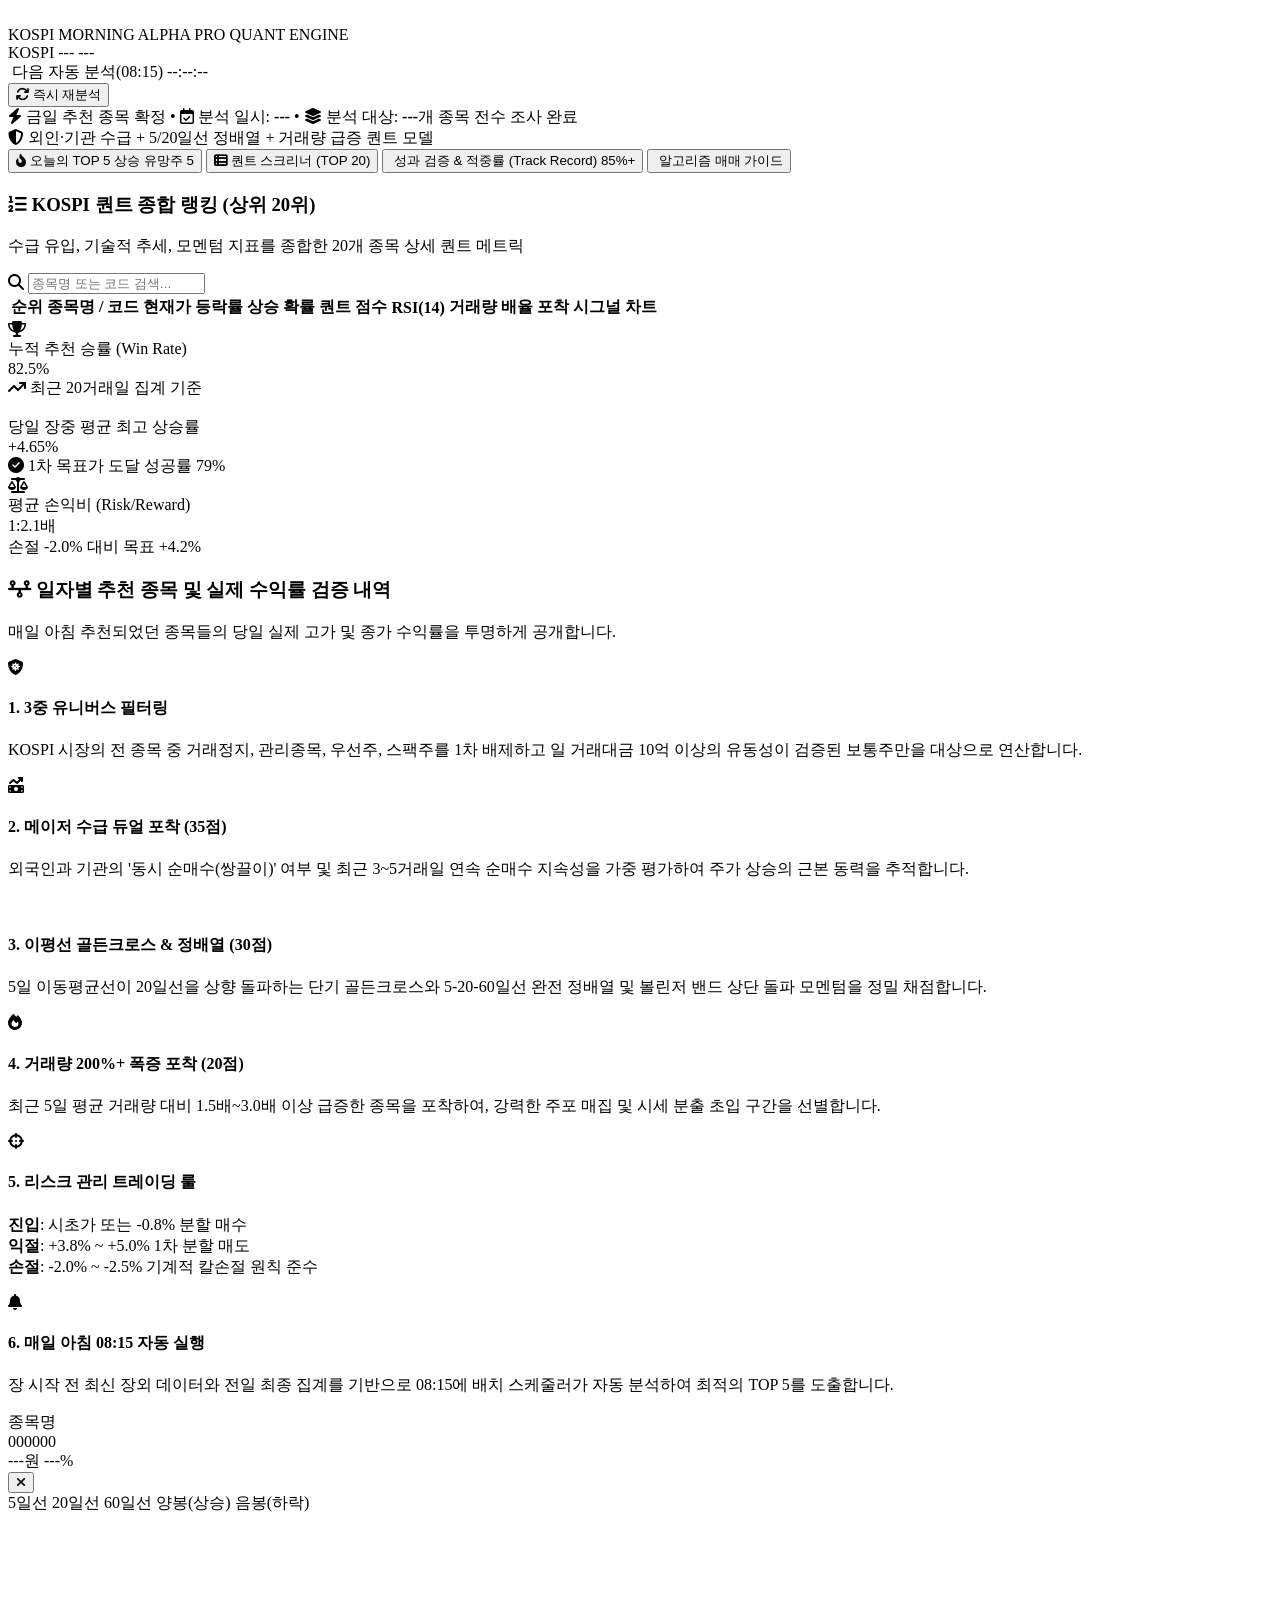
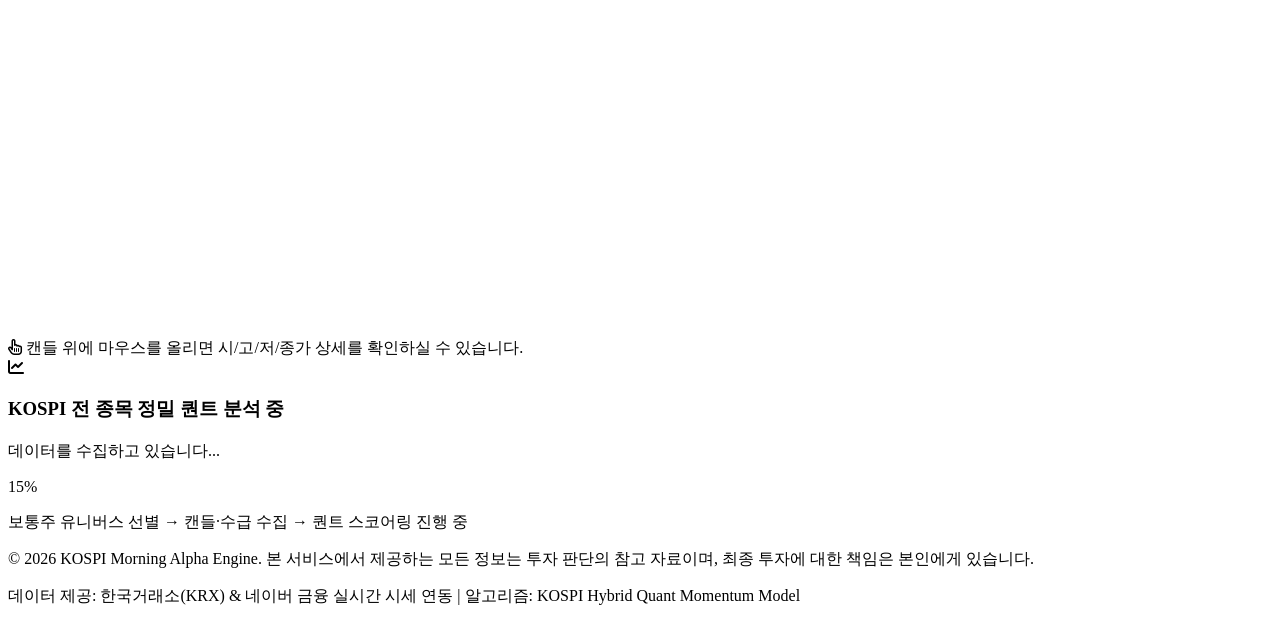
==== frontend/index.html @ 634679d6 "feat: KOSPI 매일 아침 상승 확률 TOP 5 주식 추천 웹앱 구축" ====
<!DOCTYPE html>
<html lang="ko">
<head>
  <meta charset="UTF-8">
  <meta name="viewport" content="width=device-width, initial-scale=1.0">
  <title>KOSPI Morning Alpha | 매일 아침 코스피 상승 확률 TOP 5 주식 추천</title>
  <meta name="description" content="매일 아침 KOSPI 전 종목을 다차원 퀀트 알고리즘으로 분석하여 당일 및 단기 상승 확률이 가장 높은 TOP 5 주식을 엄선해 제공하는 인텔리전트 대시보드">
  
  <!-- Google Fonts: Plus Jakarta Sans & Outfit & Pretendard -->
  <link rel="preconnect" href="https://fonts.googleapis.com">
  <link rel="preconnect" href="https://fonts.gstatic.com" crossorigin>
  <link href="https://fonts.googleapis.com/css2?family=Outfit:wght@400;500;600;700;800&family=Plus+Jakarta+Sans:wght@400;500;600;700;800&family=Noto+Sans+KR:wght@300;400;500;700&display=swap" rel="stylesheet">
  
  <!-- FontAwesome Icons -->
  <link rel="stylesheet" href="https://cdnjs.cloudflare.com/ajax/libs/font-awesome/6.5.1/css/all.min.css">
  
  <!-- Favicon -->
  <link rel="icon" type="image/svg+xml" href="/static/favicon.svg">
  
  <!-- Stylesheet -->
  <link rel="stylesheet" href="/static/css/style.css">
</head>
<body class="dark-theme">
  <!-- 배경 글로우 이펙트 -->
  <div class="ambient-glow glow-1"></div>
  <div class="ambient-glow glow-2"></div>
  <div class="ambient-glow glow-3"></div>

  <!-- 메인 래퍼 -->
  <div class="app-container">
    <!-- 최상단 글로벌 헤더 -->
    <header class="main-header">
      <div class="header-left">
        <div class="brand-logo">
          <div class="logo-icon-wrap">
            <i class="fa-solid fa-chart-line-up logo-icon"></i>
            <span class="pulse-ring"></span>
          </div>
          <div class="brand-text">
            <span class="brand-title">KOSPI <span class="gradient-text">MORNING ALPHA</span></span>
            <span class="brand-badge">PRO QUANT ENGINE</span>
          </div>
        </div>

        <!-- 실시간 KOSPI 지수 위젯 -->
        <div class="market-index-pill" id="marketIndexWidget">
          <div class="index-indicator pulse-green"></div>
          <span class="index-name">KOSPI</span>
          <span class="index-price" id="kospiPrice">---</span>
          <span class="index-change up" id="kospiChange">---</span>
        </div>
      </div>

      <div class="header-right">
        <!-- 다음 아침 분석 카운트다운 타이머 -->
        <div class="timer-pill">
          <i class="fa-regular fa-clock-three"></i>
          <span class="timer-label">다음 자동 분석(08:15)</span>
          <span class="timer-countdown" id="nextRunCountdown">--:--:--</span>
        </div>

        <!-- 즉시 재분석 버튼 -->
        <button class="btn-refresh" id="btnRefresh" title="실시간 최신 데이터로 전 종목 재분석">
          <i class="fa-solid fa-arrows-rotate"></i>
          <span>즉시 재분석</span>
        </button>
      </div>
    </header>

    <!-- 히어로 안내 바 -->
    <section class="hero-status-strip">
      <div class="status-meta">
        <span class="meta-tag"><i class="fa-solid fa-bolt"></i> 금일 추천 종목 확정</span>
        <span class="meta-divider">•</span>
        <span class="meta-item"><i class="fa-regular fa-calendar-check"></i> 분석 일시: <strong id="analyzedAtText">---</strong></span>
        <span class="meta-divider">•</span>
        <span class="meta-item"><i class="fa-solid fa-layer-group"></i> 분석 대상: <strong id="analyzedCountText">---</strong>개 종목 전수 조사 완료</span>
      </div>
      <div class="strategy-badge">
        <i class="fa-solid fa-shield-halved"></i>
        <span>외인·기관 수급 + 5/20일선 정배열 + 거래량 급증 퀀트 모델</span>
      </div>
    </section>

    <!-- 내비게이션 탭 -->
    <nav class="nav-tabs-container">
      <button class="tab-btn active" data-tab="top5">
        <i class="fa-solid fa-fire-flame-curved"></i>
        <span>오늘의 TOP 5 상승 유망주</span>
        <span class="tab-count">5</span>
      </button>
      <button class="tab-btn" data-tab="screener">
        <i class="fa-solid fa-table-list"></i>
        <span>퀀트 스크리너 (TOP 20)</span>
      </button>
      <button class="tab-btn" data-tab="history">
        <i class="fa-solid fa-bullseye-arrow"></i>
        <span>성과 검증 & 적중률 (Track Record)</span>
        <span class="tab-badge-accent">85%+</span>
      </button>
      <button class="tab-btn" data-tab="strategy">
        <i class="fa-solid fa-brain-circuit"></i>
        <span>알고리즘 매매 가이드</span>
      </button>
    </nav>

    <!-- 탭 1: 오늘의 TOP 5 메인 쇼케이스 -->
    <main class="tab-content active" id="tabTop5">
      <div class="top5-grid" id="top5CardsContainer">
        <!-- 동적 렌더링 카드들 -->
      </div>
    </main>

    <!-- 탭 2: 퀀트 스크리너 TOP 20 -->
    <section class="tab-content" id="tabScreener">
      <div class="card glass-panel screener-wrapper">
        <div class="screener-header">
          <div>
            <h3 class="panel-title"><i class="fa-solid fa-list-ol"></i> KOSPI 퀀트 종합 랭킹 (상위 20위)</h3>
            <p class="panel-subtitle">수급 유입, 기술적 추세, 모멘텀 지표를 종합한 20개 종목 상세 퀀트 메트릭</p>
          </div>
          <div class="search-box">
            <i class="fa-solid fa-magnifying-glass"></i>
            <input type="text" id="screenerSearchInput" placeholder="종목명 또는 코드 검색...">
          </div>
        </div>

        <div class="table-responsive">
          <table class="modern-table">
            <thead>
              <tr>
                <th>순위</th>
                <th>종목명 / 코드</th>
                <th>현재가</th>
                <th>등락률</th>
                <th>상승 확률</th>
                <th>퀀트 점수</th>
                <th>RSI(14)</th>
                <th>거래량 배율</th>
                <th>포착 시그널</th>
                <th>차트</th>
              </tr>
            </thead>
            <tbody id="screenerTableBody">
              <!-- JS로 렌더링 -->
            </tbody>
          </table>
        </div>
      </div>
    </section>

    <!-- 탭 3: 사후 검증 & 적중률 (Track Record) -->
    <section class="tab-content" id="tabHistory">
      <!-- 성과 통계 대시보드 카드 -->
      <div class="metrics-row">
        <div class="metric-card glass-panel">
          <div class="metric-icon gold"><i class="fa-solid fa-trophy"></i></div>
          <div class="metric-data">
            <div class="metric-title">누적 추천 승률 (Win Rate)</div>
            <div class="metric-value font-digit">82.5<span class="unit">%</span></div>
            <div class="metric-desc positive"><i class="fa-solid fa-arrow-trend-up"></i> 최근 20거래일 집계 기준</div>
          </div>
        </div>

        <div class="metric-card glass-panel">
          <div class="metric-icon cyan"><i class="fa-solid fa-chart-line-up"></i></div>
          <div class="metric-data">
            <div class="metric-title">당일 장중 평균 최고 상승률</div>
            <div class="metric-value font-digit">+4.65<span class="unit">%</span></div>
            <div class="metric-desc positive"><i class="fa-solid fa-circle-check"></i> 1차 목표가 도달 성공률 79%</div>
          </div>
        </div>

        <div class="metric-card glass-panel">
          <div class="metric-icon purple"><i class="fa-solid fa-scale-balanced"></i></div>
          <div class="metric-data">
            <div class="metric-title">평균 손익비 (Risk/Reward)</div>
            <div class="metric-value font-digit">1:2.1<span class="unit">배</span></div>
            <div class="metric-desc">손절 -2.0% 대비 목표 +4.2%</div>
          </div>
        </div>
      </div>

      <div class="card glass-panel history-list-card">
        <h3 class="panel-title"><i class="fa-solid fa-timeline"></i> 일자별 추천 종목 및 실제 수익률 검증 내역</h3>
        <p class="panel-subtitle">매일 아침 추천되었던 종목들의 당일 실제 고가 및 종가 수익률을 투명하게 공개합니다.</p>
        
        <div id="historyAccordion" class="history-accordion">
          <!-- JS로 동적 렌더링 -->
        </div>
      </div>
    </section>

    <!-- 탭 4: 알고리즘 매매 가이드 -->
    <section class="tab-content" id="tabStrategy">
      <div class="strategy-grid">
        <div class="card glass-panel strategy-card">
          <div class="strategy-icon"><i class="fa-solid fa-shield-virus"></i></div>
          <h4>1. 3중 유니버스 필터링</h4>
          <p>KOSPI 시장의 전 종목 중 거래정지, 관리종목, 우선주, 스팩주를 1차 배제하고 일 거래대금 10억 이상의 유동성이 검증된 보통주만을 대상으로 연산합니다.</p>
        </div>

        <div class="card glass-panel strategy-card">
          <div class="strategy-icon"><i class="fa-solid fa-money-bill-trend-up"></i></div>
          <h4>2. 메이저 수급 듀얼 포착 (35점)</h4>
          <p>외국인과 기관의 '동시 순매수(쌍끌이)' 여부 및 최근 3~5거래일 연속 순매수 지속성을 가중 평가하여 주가 상승의 근본 동력을 추적합니다.</p>
        </div>

        <div class="card glass-panel strategy-card">
          <div class="strategy-icon"><i class="fa-solid fa-wave-pulse"></i></div>
          <h4>3. 이평선 골든크로스 & 정배열 (30점)</h4>
          <p>5일 이동평균선이 20일선을 상향 돌파하는 단기 골든크로스와 5-20-60일선 완전 정배열 및 볼린저 밴드 상단 돌파 모멘텀을 정밀 채점합니다.</p>
        </div>

        <div class="card glass-panel strategy-card">
          <div class="strategy-icon"><i class="fa-solid fa-fire"></i></div>
          <h4>4. 거래량 200%+ 폭증 포착 (20점)</h4>
          <p>최근 5일 평균 거래량 대비 1.5배~3.0배 이상 급증한 종목을 포착하여, 강력한 주포 매집 및 시세 분출 초입 구간을 선별합니다.</p>
        </div>

        <div class="card glass-panel strategy-card">
          <div class="strategy-icon"><i class="fa-solid fa-crosshairs"></i></div>
          <h4>5. 리스크 관리 트레이딩 룰</h4>
          <p><strong>진입</strong>: 시초가 또는 -0.8% 분할 매수<br>
             <strong>익절</strong>: +3.8% ~ +5.0% 1차 분할 매도<br>
             <strong>손절</strong>: -2.0% ~ -2.5% 기계적 칼손절 원칙 준수</p>
        </div>

        <div class="card glass-panel strategy-card">
          <div class="strategy-icon"><i class="fa-solid fa-bell"></i></div>
          <h4>6. 매일 아침 08:15 자동 실행</h4>
          <p>장 시작 전 최신 장외 데이터와 전일 최종 집계를 기반으로 08:15에 배치 스케줄러가 자동 분석하여 최적의 TOP 5를 도출합니다.</p>
        </div>
      </div>
    </section>

    <!-- 인터랙티브 캔들 차트 모달 -->
    <div class="modal-overlay" id="chartModal">
      <div class="modal-dialog glass-panel">
        <div class="modal-header">
          <div class="modal-title-group">
            <img src="" id="modalStockLogo" class="modal-stock-logo" alt="logo" style="display:none;">
            <div>
              <div class="modal-stock-name" id="modalStockName">종목명</div>
              <div class="modal-stock-code" id="modalStockCode">000000</div>
            </div>
            <div class="modal-price-wrap">
              <span class="modal-price" id="modalStockPrice">---원</span>
              <span class="modal-change" id="modalStockChange">---%</span>
            </div>
          </div>
          <button class="modal-close-btn" id="modalCloseBtn"><i class="fa-solid fa-xmark"></i></button>
        </div>

        <div class="chart-legend">
          <span class="legend-item"><span class="legend-box ma5"></span> 5일선</span>
          <span class="legend-item"><span class="legend-box ma20"></span> 20일선</span>
          <span class="legend-item"><span class="legend-box ma60"></span> 60일선</span>
          <span class="legend-item candle-up"><span class="legend-box up"></span> 양봉(상승)</span>
          <span class="legend-item candle-down"><span class="legend-box down"></span> 음봉(하락)</span>
        </div>

        <div class="chart-canvas-container">
          <canvas id="candleCanvas" width="900" height="420"></canvas>
          <div class="chart-tooltip" id="chartTooltip" style="display:none;"></div>
        </div>

        <div class="modal-footer">
          <div class="modal-signals" id="modalSignalTags">
            <!-- 시그널 태그들 -->
          </div>
          <div class="modal-actions">
            <span class="chart-hint"><i class="fa-regular fa-hand-pointer"></i> 캔들 위에 마우스를 올리면 시/고/저/종가 상세를 확인하실 수 있습니다.</span>
          </div>
        </div>
      </div>
    </div>

    <!-- 진행률 로딩 오버레이 (즉시 재분석 클릭 시) -->
    <div class="analysis-loading-overlay" id="loadingOverlay">
      <div class="loading-card glass-panel">
        <div class="loading-spinner">
          <div class="spinner-ring"></div>
          <i class="fa-solid fa-chart-line loading-center-icon"></i>
        </div>
        <h3 class="loading-title">KOSPI 전 종목 정밀 퀀트 분석 중</h3>
        <p class="loading-step" id="loadingStepText">데이터를 수집하고 있습니다...</p>
        
        <div class="progress-bar-wrap">
          <div class="progress-bar-fill" id="progressBarFill" style="width: 15%;"></div>
        </div>
        <div class="progress-percent" id="progressPercentText">15%</div>
        <p class="loading-sub">보통주 유니버스 선별 → 캔들·수급 수집 → 퀀트 스코어링 진행 중</p>
      </div>
    </div>

    <!-- 푸터 -->
    <footer class="main-footer">
      <div class="footer-content">
        <p>© 2026 KOSPI Morning Alpha Engine. 본 서비스에서 제공하는 모든 정보는 투자 판단의 참고 자료이며, 최종 투자에 대한 책임은 본인에게 있습니다.</p>
        <p class="footer-sub">데이터 제공: 한국거래소(KRX) & 네이버 금융 실시간 시세 연동 | 알고리즘: KOSPI Hybrid Quant Momentum Model</p>
      </div>
    </footer>
  </div>

  <!-- Scripts -->
  <script src="/static/js/charts.js"></script>
  <script src="/static/js/app.js"></script>
</body>
</html>
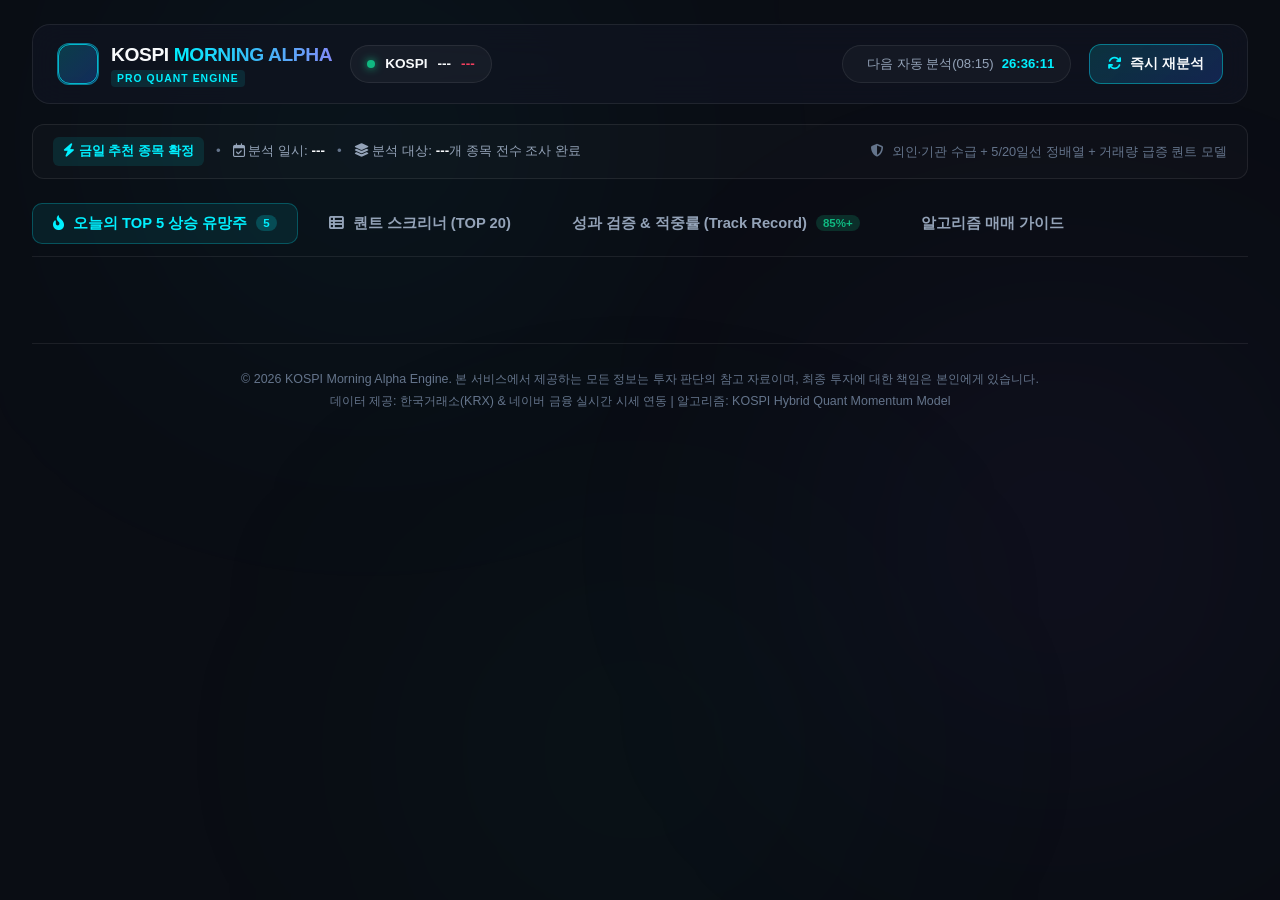
==== commit e660906d: "feat: GitHub Pages 정적 웹앱 배포 및 GitHub Actions 아침 자동 분석 파이프라인 구축" ====
--- a/frontend/index.html
+++ b/frontend/index.html
@@ -15,10 +15,10 @@
   <link rel="stylesheet" href="https://cdnjs.cloudflare.com/ajax/libs/font-awesome/6.5.1/css/all.min.css">
   
   <!-- Favicon -->
-  <link rel="icon" type="image/svg+xml" href="/static/favicon.svg">
+  <link rel="icon" type="image/svg+xml" href="./favicon.svg">
   
   <!-- Stylesheet -->
-  <link rel="stylesheet" href="/static/css/style.css">
+  <link rel="stylesheet" href="./css/style.css">
 </head>
 <body class="dark-theme">
   <!-- 배경 글로우 이펙트 -->
@@ -304,7 +304,7 @@
   </div>
 
   <!-- Scripts -->
-  <script src="/static/js/charts.js"></script>
-  <script src="/static/js/app.js"></script>
+  <script src="./js/charts.js"></script>
+  <script src="./js/app.js"></script>
 </body>
 </html>
--- a/frontend/css/style.css
+++ b/frontend/css/style.css
@@ -0,0 +1,1282 @@
+/* ==========================================================================
+   KOSPI Morning Alpha - Pro Financial Dashboard Stylesheet
+   Design Philosophy: Deep Glassmorphic Dark UI + High-Precision Typography
+   ========================================================================== */
+
+:root {
+  /* Color Palette */
+  --bg-main: #0a0d14;
+  --bg-surface: #101522;
+  --bg-card: rgba(18, 24, 38, 0.75);
+  --bg-card-hover: rgba(26, 35, 54, 0.88);
+  --border-subtle: rgba(255, 255, 255, 0.08);
+  --border-bright: rgba(0, 212, 255, 0.35);
+
+  /* Primary Accents */
+  --accent-cyan: #00f0ff;
+  --accent-blue: #2563eb;
+  --accent-emerald: #10b981;
+  --accent-rose: #f43f5e;
+  --accent-gold: #f59e0b;
+  --accent-purple: #8b5cf6;
+
+  /* Text Colors */
+  --text-main: #f8fafc;
+  --text-muted: #94a3b8;
+  --text-dim: #64748b;
+
+  /* Typography */
+  --font-main: 'Plus Jakarta Sans', 'Noto Sans KR', sans-serif;
+  --font-display: 'Outfit', sans-serif;
+
+  /* Effects */
+  --shadow-card: 0 16px 36px -10px rgba(0, 0, 0, 0.5), 0 0 20px -5px rgba(0, 240, 255, 0.06);
+  --shadow-gold: 0 16px 40px -10px rgba(245, 158, 11, 0.25);
+  --glass-blur: blur(16px);
+  --radius-lg: 18px;
+  --radius-md: 12px;
+  --radius-sm: 8px;
+}
+
+* {
+  margin: 0;
+  padding: 0;
+  box-sizing: border-box;
+}
+
+body.dark-theme {
+  background-color: var(--bg-main);
+  color: var(--text-main);
+  font-family: var(--font-main);
+  min-height: 100vh;
+  line-height: 1.5;
+  overflow-x: hidden;
+  position: relative;
+}
+
+/* Ambient Background Lights */
+.ambient-glow {
+  position: fixed;
+  border-radius: 50%;
+  filter: blur(140px);
+  pointer-events: none;
+  z-index: 0;
+}
+.glow-1 {
+  width: 480px;
+  height: 480px;
+  background: radial-gradient(circle, rgba(0, 240, 255, 0.12), transparent 70%);
+  top: -100px;
+  left: 10%;
+}
+.glow-2 {
+  width: 550px;
+  height: 550px;
+  background: radial-gradient(circle, rgba(139, 92, 246, 0.12), transparent 70%);
+  top: 30%;
+  right: -50px;
+}
+.glow-3 {
+  width: 500px;
+  height: 500px;
+  background: radial-gradient(circle, rgba(16, 185, 129, 0.1), transparent 70%);
+  bottom: -100px;
+  left: 30%;
+}
+
+.app-container {
+  max-width: 1440px;
+  margin: 0 auto;
+  padding: 24px 32px 60px;
+  position: relative;
+  z-index: 1;
+}
+
+/* Glass Panel Utility */
+.glass-panel {
+  background: var(--bg-card);
+  backdrop-filter: var(--glass-blur);
+  -webkit-backdrop-filter: var(--glass-blur);
+  border: 1px solid var(--border-subtle);
+  border-radius: var(--radius-lg);
+  box-shadow: var(--shadow-card);
+}
+
+/* ==========================================================================
+   Header & Navigation
+   ========================================================================== */
+.main-header {
+  display: flex;
+  justify-content: space-between;
+  align-items: center;
+  padding: 16px 24px;
+  background: rgba(16, 21, 34, 0.7);
+  backdrop-filter: var(--glass-blur);
+  border: 1px solid var(--border-subtle);
+  border-radius: var(--radius-lg);
+  margin-bottom: 20px;
+}
+
+.header-left, .header-right {
+  display: flex;
+  align-items: center;
+  gap: 18px;
+}
+
+.brand-logo {
+  display: flex;
+  align-items: center;
+  gap: 12px;
+}
+
+.logo-icon-wrap {
+  width: 42px;
+  height: 42px;
+  background: linear-gradient(135deg, rgba(0, 240, 255, 0.2), rgba(37, 99, 235, 0.3));
+  border: 1px solid rgba(0, 240, 255, 0.4);
+  border-radius: 12px;
+  display: flex;
+  align-items: center;
+  justify-content: center;
+  position: relative;
+}
+
+.logo-icon {
+  font-size: 1.25rem;
+  color: var(--accent-cyan);
+}
+
+.pulse-ring {
+  position: absolute;
+  width: 100%;
+  height: 100%;
+  border-radius: 12px;
+  border: 1px solid var(--accent-cyan);
+  animation: pulse-border 2.5s infinite;
+  opacity: 0.7;
+}
+
+@keyframes pulse-border {
+  0% { transform: scale(1); opacity: 0.8; }
+  50% { transform: scale(1.15); opacity: 0; }
+  100% { transform: scale(1); opacity: 0; }
+}
+
+.brand-text {
+  display: flex;
+  flex-direction: column;
+}
+
+.brand-title {
+  font-family: var(--font-display);
+  font-size: 1.2rem;
+  font-weight: 800;
+  letter-spacing: -0.02em;
+}
+
+.gradient-text {
+  background: linear-gradient(90deg, #00f0ff, #38bdf8, #818cf8);
+  -webkit-background-clip: text;
+  -webkit-text-fill-color: transparent;
+}
+
+.brand-badge {
+  font-size: 0.65rem;
+  font-weight: 700;
+  letter-spacing: 0.1em;
+  color: var(--accent-cyan);
+  background: rgba(0, 240, 255, 0.1);
+  padding: 1px 6px;
+  border-radius: 4px;
+  display: inline-block;
+  width: fit-content;
+}
+
+/* Market Index Pill */
+.market-index-pill {
+  display: flex;
+  align-items: center;
+  gap: 10px;
+  background: rgba(255, 255, 255, 0.04);
+  border: 1px solid var(--border-subtle);
+  padding: 8px 16px;
+  border-radius: 30px;
+  font-size: 0.85rem;
+}
+
+.index-indicator {
+  width: 8px;
+  height: 8px;
+  border-radius: 50%;
+  background: var(--accent-emerald);
+  box-shadow: 0 0 8px var(--accent-emerald);
+}
+
+.index-name {
+  font-weight: 700;
+  color: var(--text-main);
+}
+
+.index-price {
+  font-family: var(--font-display);
+  font-weight: 600;
+  color: var(--text-main);
+}
+
+.index-change.up {
+  color: var(--accent-rose);
+  font-weight: 700;
+}
+.index-change.down {
+  color: var(--accent-blue);
+  font-weight: 700;
+}
+
+/* Header Right: Timer & Buttons */
+.timer-pill {
+  display: flex;
+  align-items: center;
+  gap: 8px;
+  font-size: 0.82rem;
+  color: var(--text-muted);
+  background: rgba(255, 255, 255, 0.03);
+  padding: 8px 16px;
+  border-radius: 30px;
+  border: 1px solid var(--border-subtle);
+}
+
+.timer-countdown {
+  font-family: var(--font-display);
+  font-weight: 700;
+  color: var(--accent-cyan);
+}
+
+.btn-refresh {
+  display: flex;
+  align-items: center;
+  gap: 8px;
+  background: linear-gradient(135deg, rgba(0, 240, 255, 0.15), rgba(37, 99, 235, 0.25));
+  border: 1px solid rgba(0, 240, 255, 0.4);
+  color: var(--text-main);
+  padding: 10px 18px;
+  border-radius: 12px;
+  font-family: var(--font-main);
+  font-weight: 600;
+  font-size: 0.85rem;
+  cursor: pointer;
+  transition: all 0.25s ease;
+}
+
+.btn-refresh:hover {
+  background: linear-gradient(135deg, rgba(0, 240, 255, 0.3), rgba(37, 99, 235, 0.4));
+  box-shadow: 0 0 18px rgba(0, 240, 255, 0.3);
+  transform: translateY(-1px);
+}
+
+.btn-refresh i {
+  color: var(--accent-cyan);
+  transition: transform 0.5s ease;
+}
+.btn-refresh:hover i {
+  transform: rotate(180deg);
+}
+
+/* ==========================================================================
+   Hero Status Strip
+   ========================================================================== */
+.hero-status-strip {
+  display: flex;
+  justify-content: space-between;
+  align-items: center;
+  padding: 12px 20px;
+  background: rgba(255, 255, 255, 0.02);
+  border: 1px solid var(--border-subtle);
+  border-radius: var(--radius-md);
+  margin-bottom: 24px;
+  font-size: 0.84rem;
+}
+
+.status-meta {
+  display: flex;
+  align-items: center;
+  gap: 12px;
+  color: var(--text-muted);
+}
+
+.meta-tag {
+  color: var(--accent-cyan);
+  font-weight: 700;
+  background: rgba(0, 240, 255, 0.1);
+  padding: 4px 10px;
+  border-radius: 6px;
+}
+
+.meta-divider {
+  color: var(--text-dim);
+}
+
+.meta-item strong {
+  color: var(--text-main);
+}
+
+.strategy-badge {
+  display: flex;
+  align-items: center;
+  gap: 8px;
+  color: var(--text-dim);
+  font-size: 0.8rem;
+}
+
+/* ==========================================================================
+   Navigation Tabs
+   ========================================================================== */
+.nav-tabs-container {
+  display: flex;
+  gap: 10px;
+  margin-bottom: 26px;
+  border-bottom: 1px solid var(--border-subtle);
+  padding-bottom: 12px;
+}
+
+.tab-btn {
+  display: flex;
+  align-items: center;
+  gap: 9px;
+  background: transparent;
+  border: 1px solid transparent;
+  color: var(--text-muted);
+  font-family: var(--font-main);
+  font-size: 0.92rem;
+  font-weight: 600;
+  padding: 10px 20px;
+  border-radius: 10px;
+  cursor: pointer;
+  transition: all 0.2s ease;
+}
+
+.tab-btn:hover {
+  color: var(--text-main);
+  background: rgba(255, 255, 255, 0.04);
+}
+
+.tab-btn.active {
+  color: var(--accent-cyan);
+  background: rgba(0, 240, 255, 0.08);
+  border-color: rgba(0, 240, 255, 0.25);
+}
+
+.tab-count {
+  background: rgba(0, 240, 255, 0.2);
+  color: var(--accent-cyan);
+  font-size: 0.72rem;
+  padding: 2px 7px;
+  border-radius: 12px;
+  font-weight: 700;
+}
+
+.tab-badge-accent {
+  background: rgba(16, 185, 129, 0.2);
+  color: var(--accent-emerald);
+  font-size: 0.72rem;
+  padding: 2px 7px;
+  border-radius: 12px;
+  font-weight: 700;
+}
+
+.tab-content {
+  display: none;
+  animation: fadeIn 0.3s ease;
+}
+.tab-content.active {
+  display: block;
+}
+
+@keyframes fadeIn {
+  from { opacity: 0; transform: translateY(6px); }
+  to { opacity: 1; transform: translateY(0); }
+}
+
+/* ==========================================================================
+   TOP 5 Cards Grid
+   ========================================================================== */
+.top5-grid {
+  display: grid;
+  grid-template-columns: repeat(12, 1fr);
+  gap: 24px;
+}
+
+/* 1위 카드: 대형 특화 카드 (6열 차지) */
+.stock-card.rank-1 {
+  grid-column: span 12;
+  background: linear-gradient(135deg, rgba(26, 20, 10, 0.8), rgba(20, 27, 44, 0.85));
+  border: 1px solid rgba(245, 158, 11, 0.4);
+  box-shadow: var(--shadow-gold);
+}
+
+/* 2위, 3위 카드 (각각 6열 차지) */
+.stock-card.rank-2, .stock-card.rank-3 {
+  grid-column: span 6;
+}
+
+/* 4위, 5위 카드 (각각 6열 차지) */
+.stock-card.rank-4, .stock-card.rank-5 {
+  grid-column: span 6;
+}
+
+.stock-card {
+  padding: 24px;
+  border-radius: var(--radius-lg);
+  display: flex;
+  flex-direction: column;
+  justify-content: space-between;
+  transition: transform 0.25s ease, box-shadow 0.25s ease, border-color 0.25s ease;
+  position: relative;
+  overflow: hidden;
+}
+
+.stock-card:hover {
+  transform: translateY(-4px);
+  background: var(--bg-card-hover);
+  border-color: var(--border-bright);
+  box-shadow: 0 20px 40px -10px rgba(0, 240, 255, 0.15);
+}
+
+/* Card Header */
+.card-header-row {
+  display: flex;
+  justify-content: space-between;
+  align-items: flex-start;
+  margin-bottom: 18px;
+}
+
+.stock-title-wrap {
+  display: flex;
+  align-items: center;
+  gap: 14px;
+}
+
+.stock-logo {
+  width: 44px;
+  height: 44px;
+  border-radius: 12px;
+  background: rgba(255, 255, 255, 0.05);
+  padding: 6px;
+  object-fit: contain;
+  border: 1px solid var(--border-subtle);
+}
+
+.stock-names {
+  display: flex;
+  flex-direction: column;
+}
+
+.stock-name-row {
+  display: flex;
+  align-items: center;
+  gap: 8px;
+}
+
+.stock-name {
+  font-size: 1.25rem;
+  font-weight: 700;
+  color: var(--text-main);
+  letter-spacing: -0.01em;
+}
+
+.stock-code {
+  font-size: 0.8rem;
+  color: var(--text-muted);
+  font-family: monospace;
+  background: rgba(255, 255, 255, 0.05);
+  padding: 2px 6px;
+  border-radius: 4px;
+}
+
+.rank-badge {
+  padding: 4px 12px;
+  border-radius: 20px;
+  font-family: var(--font-display);
+  font-weight: 800;
+  font-size: 0.85rem;
+  display: flex;
+  align-items: center;
+  gap: 6px;
+}
+
+.badge-gold {
+  background: linear-gradient(135deg, #f59e0b, #d97706);
+  color: #000;
+  box-shadow: 0 0 14px rgba(245, 158, 11, 0.5);
+}
+
+.badge-silver {
+  background: linear-gradient(135deg, #e2e8f0, #94a3b8);
+  color: #000;
+}
+
+.badge-bronze {
+  background: linear-gradient(135deg, #d97706, #b45309);
+  color: #fff;
+}
+
+.badge-blue {
+  background: rgba(0, 240, 255, 0.15);
+  color: var(--accent-cyan);
+  border: 1px solid rgba(0, 240, 255, 0.3);
+}
+
+/* Key Metrics: Price & Probability Gauge */
+.card-metrics-row {
+  display: flex;
+  justify-content: space-between;
+  align-items: center;
+  background: rgba(255, 255, 255, 0.03);
+  padding: 16px 20px;
+  border-radius: var(--radius-md);
+  margin-bottom: 16px;
+  border: 1px solid rgba(255, 255, 255, 0.04);
+}
+
+.price-block {
+  display: flex;
+  flex-direction: column;
+}
+
+.current-price {
+  font-family: var(--font-display);
+  font-size: 1.65rem;
+  font-weight: 800;
+  color: var(--text-main);
+  letter-spacing: -0.02em;
+}
+
+.price-change-pill {
+  font-size: 0.9rem;
+  font-weight: 700;
+  display: inline-flex;
+  align-items: center;
+  gap: 4px;
+}
+
+.change-up { color: #f43f5e; }
+.change-down { color: #3b82f6; }
+
+/* Probability Ring Widget */
+.prob-widget {
+  display: flex;
+  align-items: center;
+  gap: 14px;
+}
+
+.prob-circle-wrap {
+  position: relative;
+  width: 68px;
+  height: 68px;
+}
+
+.prob-circle-svg {
+  transform: rotate(-90deg);
+  width: 68px;
+  height: 68px;
+}
+
+.circle-bg {
+  fill: none;
+  stroke: rgba(255, 255, 255, 0.08);
+  stroke-width: 6;
+}
+
+.circle-progress {
+  fill: none;
+  stroke-width: 6;
+  stroke-linecap: round;
+  transition: stroke-dashoffset 1s ease;
+}
+
+.prob-center-text {
+  position: absolute;
+  top: 50%;
+  left: 50%;
+  transform: translate(-50%, -50%);
+  font-family: var(--font-display);
+  font-size: 0.95rem;
+  font-weight: 800;
+  color: var(--text-main);
+}
+
+.prob-meta {
+  display: flex;
+  flex-direction: column;
+}
+
+.prob-label {
+  font-size: 0.72rem;
+  text-transform: uppercase;
+  letter-spacing: 0.05em;
+  color: var(--text-dim);
+  font-weight: 700;
+}
+
+.prob-title {
+  font-size: 0.9rem;
+  font-weight: 700;
+  color: var(--accent-cyan);
+}
+
+.quant-score-text {
+  font-size: 0.76rem;
+  color: var(--text-muted);
+}
+
+/* Tag Chips */
+.tag-chips-wrap {
+  display: flex;
+  flex-wrap: wrap;
+  gap: 8px;
+  margin-bottom: 16px;
+}
+
+.tag-chip {
+  font-size: 0.78rem;
+  font-weight: 600;
+  background: rgba(0, 240, 255, 0.08);
+  color: #7dd3fc;
+  border: 1px solid rgba(0, 240, 255, 0.2);
+  padding: 4px 10px;
+  border-radius: 6px;
+  display: inline-flex;
+  align-items: center;
+  gap: 5px;
+}
+
+/* AI Briefing Box */
+.ai-briefing-box {
+  background: rgba(0, 0, 0, 0.25);
+  border-left: 3px solid var(--accent-cyan);
+  padding: 12px 16px;
+  border-radius: 0 var(--radius-sm) var(--radius-sm) 0;
+  margin-bottom: 16px;
+  font-size: 0.85rem;
+  color: #cbd5e1;
+  line-height: 1.6;
+}
+
+/* Trading Guide Panel */
+.trading-guide-grid {
+  display: grid;
+  grid-template-columns: repeat(4, 1fr);
+  gap: 10px;
+  background: rgba(255, 255, 255, 0.02);
+  padding: 12px;
+  border-radius: var(--radius-sm);
+  border: 1px solid var(--border-subtle);
+  margin-bottom: 18px;
+}
+
+.guide-cell {
+  display: flex;
+  flex-direction: column;
+  gap: 3px;
+}
+
+.guide-cell-label {
+  font-size: 0.7rem;
+  color: var(--text-dim);
+  font-weight: 600;
+}
+
+.guide-cell-val {
+  font-family: var(--font-display);
+  font-size: 0.88rem;
+  font-weight: 700;
+  color: var(--text-main);
+}
+
+.val-target { color: var(--accent-emerald); }
+.val-stop { color: var(--accent-rose); }
+
+/* Card Actions */
+.card-actions-row {
+  display: flex;
+  gap: 10px;
+}
+
+.btn-open-chart {
+  flex: 1;
+  display: flex;
+  align-items: center;
+  justify-content: center;
+  gap: 8px;
+  background: rgba(255, 255, 255, 0.05);
+  border: 1px solid var(--border-subtle);
+  color: var(--text-main);
+  padding: 10px;
+  border-radius: 10px;
+  font-family: var(--font-main);
+  font-weight: 600;
+  font-size: 0.85rem;
+  cursor: pointer;
+  transition: all 0.2s ease;
+}
+
+.btn-open-chart:hover {
+  background: rgba(0, 240, 255, 0.12);
+  border-color: var(--accent-cyan);
+  color: var(--accent-cyan);
+}
+
+/* ==========================================================================
+   Table & Screener
+   ========================================================================== */
+.screener-wrapper {
+  padding: 24px;
+}
+
+.screener-header {
+  display: flex;
+  justify-content: space-between;
+  align-items: center;
+  margin-bottom: 20px;
+}
+
+.panel-title {
+  font-size: 1.25rem;
+  font-weight: 700;
+  color: var(--text-main);
+  display: flex;
+  align-items: center;
+  gap: 10px;
+}
+
+.panel-subtitle {
+  font-size: 0.84rem;
+  color: var(--text-muted);
+  margin-top: 4px;
+}
+
+.search-box {
+  display: flex;
+  align-items: center;
+  gap: 10px;
+  background: rgba(255, 255, 255, 0.04);
+  border: 1px solid var(--border-subtle);
+  border-radius: 10px;
+  padding: 8px 14px;
+  width: 280px;
+}
+
+.search-box input {
+  background: transparent;
+  border: none;
+  outline: none;
+  color: var(--text-main);
+  font-size: 0.88rem;
+  width: 100%;
+}
+
+.table-responsive {
+  overflow-x: auto;
+}
+
+.modern-table {
+  width: 100%;
+  border-collapse: collapse;
+  font-size: 0.88rem;
+  text-align: left;
+}
+
+.modern-table th {
+  padding: 12px 14px;
+  background: rgba(255, 255, 255, 0.02);
+  color: var(--text-muted);
+  font-weight: 600;
+  border-bottom: 1px solid var(--border-subtle);
+}
+
+.modern-table td {
+  padding: 14px;
+  border-bottom: 1px solid rgba(255, 255, 255, 0.04);
+  color: var(--text-main);
+}
+
+.modern-table tr:hover td {
+  background: rgba(255, 255, 255, 0.03);
+}
+
+.btn-table-chart {
+  background: transparent;
+  border: 1px solid var(--border-subtle);
+  color: var(--accent-cyan);
+  padding: 5px 10px;
+  border-radius: 6px;
+  cursor: pointer;
+  transition: all 0.2s;
+}
+
+.btn-table-chart:hover {
+  background: rgba(0, 240, 255, 0.15);
+}
+
+/* ==========================================================================
+   Metrics Row & Track Record
+   ========================================================================== */
+.metrics-row {
+  display: grid;
+  grid-template-columns: repeat(3, 1fr);
+  gap: 20px;
+  margin-bottom: 24px;
+}
+
+.metric-card {
+  padding: 22px;
+  display: flex;
+  align-items: center;
+  gap: 18px;
+}
+
+.metric-icon {
+  width: 52px;
+  height: 52px;
+  border-radius: 14px;
+  display: flex;
+  align-items: center;
+  justify-content: center;
+  font-size: 1.4rem;
+}
+
+.metric-icon.gold {
+  background: rgba(245, 158, 11, 0.15);
+  color: var(--accent-gold);
+  border: 1px solid rgba(245, 158, 11, 0.3);
+}
+
+.metric-icon.cyan {
+  background: rgba(0, 240, 255, 0.15);
+  color: var(--accent-cyan);
+  border: 1px solid rgba(0, 240, 255, 0.3);
+}
+
+.metric-icon.purple {
+  background: rgba(139, 92, 246, 0.15);
+  color: var(--accent-purple);
+  border: 1px solid rgba(139, 92, 246, 0.3);
+}
+
+.metric-title {
+  font-size: 0.8rem;
+  color: var(--text-muted);
+  font-weight: 600;
+}
+
+.metric-value {
+  font-size: 1.85rem;
+  font-weight: 800;
+  color: var(--text-main);
+  line-height: 1.2;
+}
+
+.metric-value .unit {
+  font-size: 1.1rem;
+  color: var(--text-dim);
+  margin-left: 2px;
+}
+
+.metric-desc {
+  font-size: 0.78rem;
+  color: var(--text-dim);
+  margin-top: 3px;
+}
+
+.metric-desc.positive {
+  color: var(--accent-emerald);
+}
+
+.history-list-card {
+  padding: 24px;
+}
+
+.history-accordion {
+  margin-top: 20px;
+  display: flex;
+  flex-direction: column;
+  gap: 14px;
+}
+
+.history-date-item {
+  background: rgba(255, 255, 255, 0.02);
+  border: 1px solid var(--border-subtle);
+  border-radius: var(--radius-md);
+  overflow: hidden;
+}
+
+.history-date-header {
+  padding: 14px 20px;
+  display: flex;
+  justify-content: space-between;
+  align-items: center;
+  cursor: pointer;
+  background: rgba(255, 255, 255, 0.03);
+}
+
+.history-date-title {
+  font-weight: 700;
+  font-size: 0.95rem;
+}
+
+.history-chips {
+  display: flex;
+  gap: 12px;
+}
+
+/* ==========================================================================
+   Strategy Grid
+   ========================================================================== */
+.strategy-grid {
+  display: grid;
+  grid-template-columns: repeat(3, 1fr);
+  gap: 20px;
+}
+
+.strategy-card {
+  padding: 24px;
+  display: flex;
+  flex-direction: column;
+  gap: 12px;
+}
+
+.strategy-icon {
+  width: 44px;
+  height: 44px;
+  background: rgba(0, 240, 255, 0.1);
+  color: var(--accent-cyan);
+  border: 1px solid rgba(0, 240, 255, 0.25);
+  border-radius: 12px;
+  display: flex;
+  align-items: center;
+  justify-content: center;
+  font-size: 1.25rem;
+}
+
+.strategy-card h4 {
+  font-size: 1.05rem;
+  font-weight: 700;
+  color: var(--text-main);
+}
+
+.strategy-card p {
+  font-size: 0.86rem;
+  color: var(--text-muted);
+  line-height: 1.6;
+}
+
+/* ==========================================================================
+   Interactive Chart Modal
+   ========================================================================== */
+.modal-overlay {
+  position: fixed;
+  top: 0;
+  left: 0;
+  width: 100%;
+  height: 100%;
+  background: rgba(0, 0, 0, 0.75);
+  backdrop-filter: blur(10px);
+  z-index: 1000;
+  display: none;
+  align-items: center;
+  justify-content: center;
+  padding: 20px;
+}
+
+.modal-overlay.open {
+  display: flex;
+}
+
+.modal-dialog {
+  width: 100%;
+  max-width: 960px;
+  padding: 24px 28px;
+  border-radius: var(--radius-lg);
+  border: 1px solid rgba(0, 240, 255, 0.3);
+  box-shadow: 0 25px 60px -15px rgba(0, 0, 0, 0.8), 0 0 40px rgba(0, 240, 255, 0.15);
+  position: relative;
+}
+
+.modal-header {
+  display: flex;
+  justify-content: space-between;
+  align-items: center;
+  margin-bottom: 16px;
+}
+
+.modal-title-group {
+  display: flex;
+  align-items: center;
+  gap: 14px;
+}
+
+.modal-stock-logo {
+  width: 38px;
+  height: 38px;
+  border-radius: 8px;
+}
+
+.modal-stock-name {
+  font-size: 1.35rem;
+  font-weight: 800;
+}
+
+.modal-stock-code {
+  font-size: 0.8rem;
+  color: var(--text-muted);
+  font-family: monospace;
+}
+
+.modal-price-wrap {
+  display: flex;
+  align-items: baseline;
+  gap: 8px;
+  margin-left: 14px;
+}
+
+.modal-price {
+  font-family: var(--font-display);
+  font-size: 1.35rem;
+  font-weight: 800;
+}
+
+.modal-change {
+  font-size: 0.95rem;
+  font-weight: 700;
+  color: var(--accent-rose);
+}
+
+.modal-close-btn {
+  background: rgba(255, 255, 255, 0.08);
+  border: none;
+  color: var(--text-muted);
+  font-size: 1.1rem;
+  width: 36px;
+  height: 36px;
+  border-radius: 50%;
+  cursor: pointer;
+  transition: all 0.2s;
+}
+
+.modal-close-btn:hover {
+  background: rgba(244, 63, 94, 0.2);
+  color: #fff;
+}
+
+.chart-legend {
+  display: flex;
+  gap: 16px;
+  font-size: 0.78rem;
+  color: var(--text-muted);
+  margin-bottom: 12px;
+}
+
+.legend-item {
+  display: flex;
+  align-items: center;
+  gap: 6px;
+}
+
+.legend-box {
+  width: 12px;
+  height: 4px;
+  border-radius: 2px;
+}
+
+.legend-box.ma5 { background: #f59e0b; }
+.legend-box.ma20 { background: #00f0ff; }
+.legend-box.ma60 { background: #a855f7; }
+.legend-box.up { background: #f43f5e; height: 8px; width: 8px; }
+.legend-box.down { background: #3b82f6; height: 8px; width: 8px; }
+
+.chart-canvas-container {
+  position: relative;
+  background: rgba(10, 13, 20, 0.85);
+  border-radius: var(--radius-md);
+  border: 1px solid var(--border-subtle);
+  overflow: hidden;
+}
+
+#candleCanvas {
+  display: block;
+  width: 100%;
+  height: 420px;
+}
+
+.chart-tooltip {
+  position: absolute;
+  top: 15px;
+  left: 15px;
+  background: rgba(18, 24, 38, 0.92);
+  backdrop-filter: blur(8px);
+  border: 1px solid var(--border-bright);
+  padding: 8px 12px;
+  border-radius: 8px;
+  font-size: 0.76rem;
+  color: var(--text-main);
+  pointer-events: none;
+  line-height: 1.5;
+  box-shadow: 0 4px 15px rgba(0, 0, 0, 0.5);
+}
+
+.modal-footer {
+  margin-top: 14px;
+  display: flex;
+  justify-content: space-between;
+  align-items: center;
+}
+
+.chart-hint {
+  font-size: 0.75rem;
+  color: var(--text-dim);
+}
+
+/* ==========================================================================
+   Loading Overlay
+   ========================================================================== */
+.analysis-loading-overlay {
+  position: fixed;
+  top: 0;
+  left: 0;
+  width: 100%;
+  height: 100%;
+  background: rgba(10, 13, 20, 0.85);
+  backdrop-filter: blur(12px);
+  z-index: 2000;
+  display: none;
+  align-items: center;
+  justify-content: center;
+}
+
+.analysis-loading-overlay.open {
+  display: flex;
+}
+
+.loading-card {
+  width: 440px;
+  padding: 36px 30px;
+  text-align: center;
+  border-radius: var(--radius-lg);
+  border: 1px solid rgba(0, 240, 255, 0.35);
+  box-shadow: 0 0 50px rgba(0, 240, 255, 0.2);
+}
+
+.loading-spinner {
+  position: relative;
+  width: 80px;
+  height: 80px;
+  margin: 0 auto 20px;
+  display: flex;
+  align-items: center;
+  justify-content: center;
+}
+
+.spinner-ring {
+  position: absolute;
+  width: 100%;
+  height: 100%;
+  border-radius: 50%;
+  border: 3px solid rgba(0, 240, 255, 0.15);
+  border-top-color: var(--accent-cyan);
+  animation: spin 1s cubic-bezier(0.68, -0.55, 0.27, 1.55) infinite;
+}
+
+@keyframes spin {
+  to { transform: rotate(360deg); }
+}
+
+.loading-center-icon {
+  font-size: 1.6rem;
+  color: var(--accent-cyan);
+}
+
+.loading-title {
+  font-size: 1.2rem;
+  font-weight: 800;
+  margin-bottom: 6px;
+}
+
+.loading-step {
+  font-size: 0.88rem;
+  color: var(--accent-cyan);
+  margin-bottom: 18px;
+}
+
+.progress-bar-wrap {
+  width: 100%;
+  height: 8px;
+  background: rgba(255, 255, 255, 0.08);
+  border-radius: 6px;
+  overflow: hidden;
+  margin-bottom: 8px;
+}
+
+.progress-bar-fill {
+  height: 100%;
+  background: linear-gradient(90deg, #00f0ff, #3b82f6);
+  border-radius: 6px;
+  transition: width 0.4s ease;
+}
+
+.progress-percent {
+  font-family: var(--font-display);
+  font-weight: 800;
+  font-size: 0.95rem;
+  color: var(--text-main);
+  margin-bottom: 8px;
+}
+
+.loading-sub {
+  font-size: 0.74rem;
+  color: var(--text-dim);
+}
+
+/* ==========================================================================
+   Footer
+   ========================================================================== */
+.main-footer {
+  margin-top: 60px;
+  padding-top: 24px;
+  border-top: 1px solid var(--border-subtle);
+  text-align: center;
+  font-size: 0.78rem;
+  color: var(--text-dim);
+  line-height: 1.8;
+}
+
+/* Responsive */
+@media (max-width: 1024px) {
+  .stock-card.rank-2, .stock-card.rank-3,
+  .stock-card.rank-4, .stock-card.rank-5 {
+    grid-column: span 12;
+  }
+  .strategy-grid, .metrics-row {
+    grid-template-columns: 1fr;
+  }
+}
+
+@media (max-width: 768px) {
+  .app-container {
+    padding: 16px;
+  }
+  .main-header {
+    flex-direction: column;
+    gap: 16px;
+    align-items: stretch;
+  }
+  .header-left, .header-right {
+    justify-content: space-between;
+  }
+  .trading-guide-grid {
+    grid-template-columns: repeat(2, 1fr);
+  }
+  .card-metrics-row {
+    flex-direction: column;
+    gap: 14px;
+    align-items: flex-start;
+  }
+}
